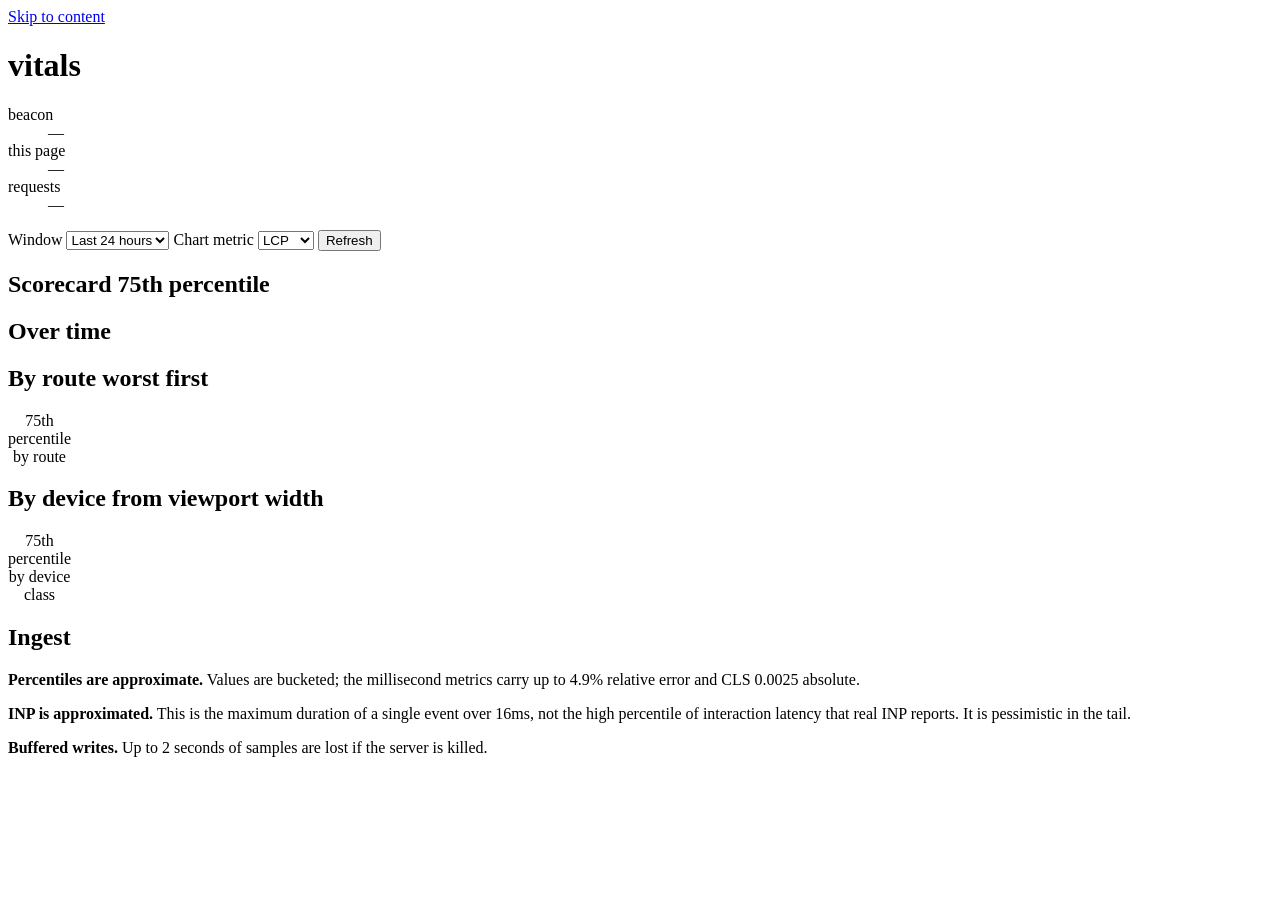
==== internal/dash/assets/index.html @ 46d3b9c7 "Add dashboard UI with inline SVG charts" ====
<!doctype html>
<html lang="en">
<head>
<meta charset="utf-8">
<meta name="viewport" content="width=device-width, initial-scale=1">
<title>vitals</title>
<link rel="stylesheet" href="/dash.css">
<link rel="icon" href="data:image/svg+xml,<svg xmlns='http://www.w3.org/2000/svg' viewBox='0 0 16 16'><text y='13' font-size='13'>&#9679;</text></svg>">
</head>
<body>
<a class="skip" href="#main">Skip to content</a>

<header class="bar">
  <div class="brand">
    <span class="dot" aria-hidden="true"></span>
    <h1>vitals</h1>
  </div>

  <dl class="ledger" aria-label="This page's own weight">
    <div><dt>beacon</dt><dd id="ledger-beacon">&mdash;</dd></div>
    <div><dt>this page</dt><dd id="ledger-page">&mdash;</dd></div>
    <div><dt>requests</dt><dd id="ledger-requests">&mdash;</dd></div>
  </dl>
</header>

<main id="main">
  <form class="controls" id="controls">
    <label>
      <span>Window</span>
      <select id="window" name="window">
        <option value="1h">Last hour</option>
        <option value="6h">Last 6 hours</option>
        <option value="24h" selected>Last 24 hours</option>
        <option value="168h">Last 7 days</option>
        <option value="720h">Last 30 days</option>
      </select>
    </label>
    <label>
      <span>Chart metric</span>
      <select id="metric" name="metric">
        <option value="lcp" selected>LCP</option>
        <option value="inp">INP</option>
        <option value="cls">CLS</option>
        <option value="fcp">FCP</option>
        <option value="ttfb">TTFB</option>
      </select>
    </label>
    <button type="button" id="refresh">Refresh</button>
    <p class="status" id="status" role="status" aria-live="polite"></p>
  </form>

  <section aria-labelledby="scorecard-heading">
    <h2 id="scorecard-heading">Scorecard <span class="sub">75th percentile</span></h2>
    <div class="scorecard" id="scorecard"></div>
  </section>

  <section aria-labelledby="series-heading">
    <h2 id="series-heading">Over time <span class="sub" id="series-sub"></span></h2>
    <figure class="chart">
      <div id="series"></div>
      <figcaption id="series-caption"></figcaption>
    </figure>
  </section>

  <div class="split">
    <section aria-labelledby="routes-heading">
      <h2 id="routes-heading">By route <span class="sub">worst first</span></h2>
      <div class="table-wrap"><table id="routes"><caption class="visually-hidden">75th percentile by route</caption></table></div>
    </section>

    <section aria-labelledby="devices-heading">
      <h2 id="devices-heading">By device <span class="sub">from viewport width</span></h2>
      <div class="table-wrap"><table id="devices"><caption class="visually-hidden">75th percentile by device class</caption></table></div>
    </section>
  </div>

  <section aria-labelledby="ingest-heading">
    <h2 id="ingest-heading">Ingest</h2>
    <dl class="counters" id="counters"></dl>
  </section>

  <footer class="notes">
    <p><strong>Percentiles are approximate.</strong> Values are bucketed; the
    millisecond metrics carry up to 4.9% relative error and CLS 0.0025 absolute.</p>
    <p><strong>INP is approximated.</strong> This is the maximum duration of a
    single event over 16ms, not the high percentile of interaction latency that
    real INP reports. It is pessimistic in the tail.</p>
    <p><strong>Buffered writes.</strong> Up to 2 seconds of samples are lost if
    the server is killed.</p>
  </footer>
</main>

<script src="/dash.js"></script>
</body>
</html>
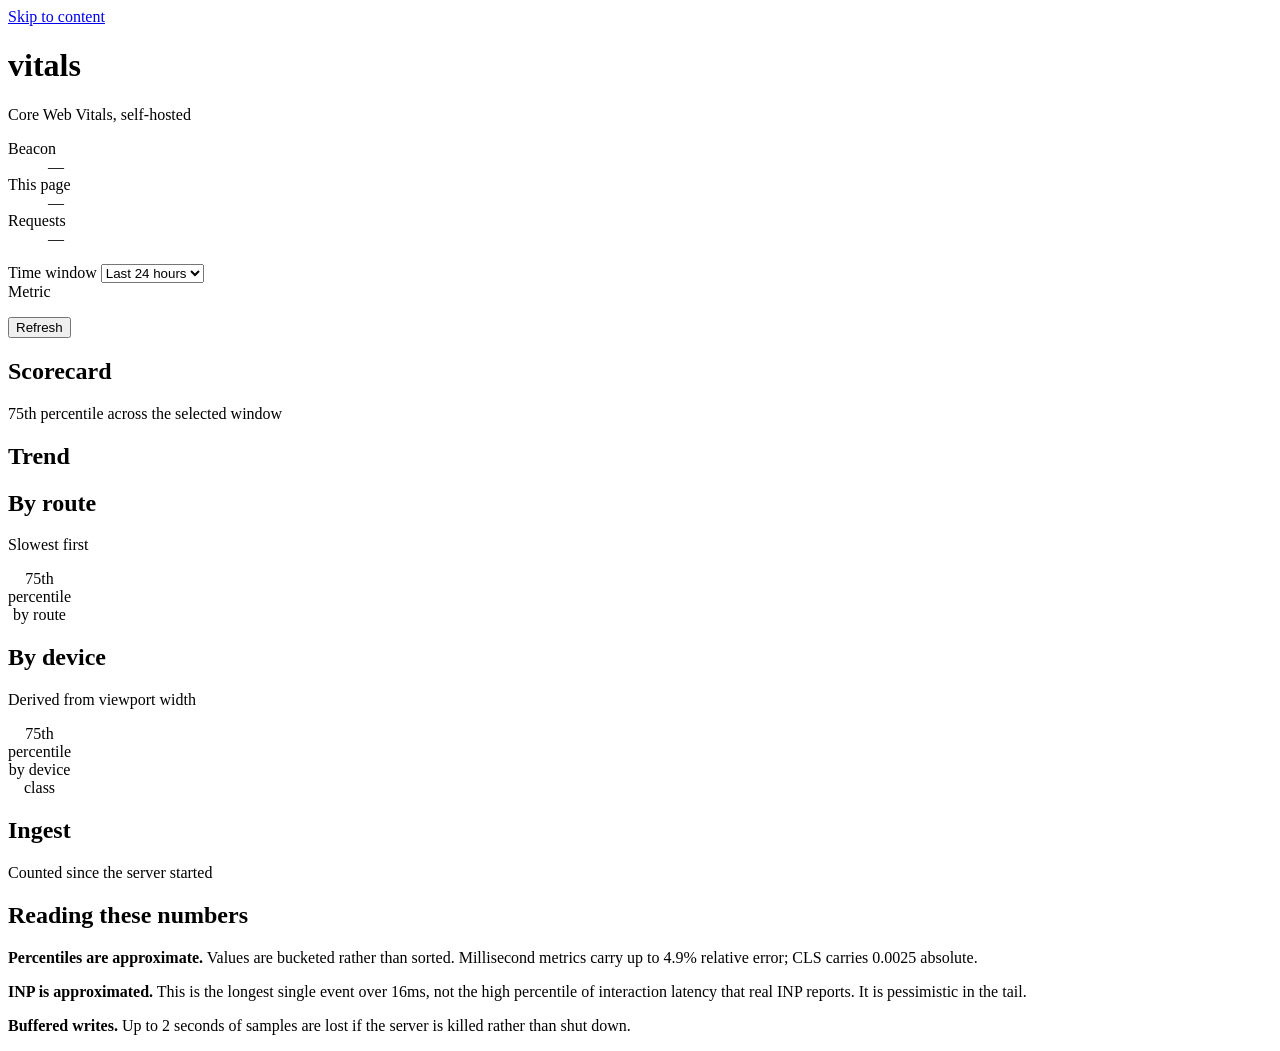
==== commit a3e0b0c3: "Rebuild the dashboard UI around precision over decoration" ====
--- a/internal/dash/assets/index.html
+++ b/internal/dash/assets/index.html
@@ -5,28 +5,40 @@
 <meta name="viewport" content="width=device-width, initial-scale=1">
 <title>vitals</title>
 <link rel="stylesheet" href="/dash.css">
-<link rel="icon" href="data:image/svg+xml,<svg xmlns='http://www.w3.org/2000/svg' viewBox='0 0 16 16'><text y='13' font-size='13'>&#9679;</text></svg>">
+<link rel="icon" href="data:image/svg+xml,<svg xmlns='http://www.w3.org/2000/svg' viewBox='0 0 16 16'><circle cx='8' cy='8' r='6' fill='%23067a52'/></svg>">
 </head>
 <body>
 <a class="skip" href="#main">Skip to content</a>
 
 <header class="bar">
-  <div class="brand">
-    <span class="dot" aria-hidden="true"></span>
-    <h1>vitals</h1>
+  <div class="bar-inner">
+    <div class="brand">
+      <span class="mark" aria-hidden="true"></span>
+      <h1>vitals</h1>
+      <span class="brand-note">Core Web Vitals, self-hosted</span>
+    </div>
+
+    <dl class="ledger" aria-label="This page's own weight">
+      <div>
+        <dt>Beacon</dt>
+        <dd id="ledger-beacon">&mdash;</dd>
+      </div>
+      <div>
+        <dt>This page</dt>
+        <dd id="ledger-page">&mdash;</dd>
+      </div>
+      <div>
+        <dt>Requests</dt>
+        <dd id="ledger-requests">&mdash;</dd>
+      </div>
+    </dl>
   </div>
-
-  <dl class="ledger" aria-label="This page's own weight">
-    <div><dt>beacon</dt><dd id="ledger-beacon">&mdash;</dd></div>
-    <div><dt>this page</dt><dd id="ledger-page">&mdash;</dd></div>
-    <div><dt>requests</dt><dd id="ledger-requests">&mdash;</dd></div>
-  </dl>
 </header>
 
 <main id="main">
-  <form class="controls" id="controls">
-    <label>
-      <span>Window</span>
+  <div class="toolbar">
+    <div class="field">
+      <label for="window">Time window</label>
       <select id="window" name="window">
         <option value="1h">Last hour</option>
         <option value="6h">Last 6 hours</option>
@@ -34,29 +46,34 @@
         <option value="168h">Last 7 days</option>
         <option value="720h">Last 30 days</option>
       </select>
-    </label>
-    <label>
-      <span>Chart metric</span>
-      <select id="metric" name="metric">
-        <option value="lcp" selected>LCP</option>
-        <option value="inp">INP</option>
-        <option value="cls">CLS</option>
-        <option value="fcp">FCP</option>
-        <option value="ttfb">TTFB</option>
-      </select>
-    </label>
-    <button type="button" id="refresh">Refresh</button>
-    <p class="status" id="status" role="status" aria-live="polite"></p>
-  </form>
+    </div>
+
+    <div class="field grow">
+      <span id="metric-label">Metric</span>
+      <div class="segmented" role="radiogroup" aria-labelledby="metric-label" id="metric-group"></div>
+    </div>
+
+    <div class="toolbar-end">
+      <p class="status" id="status" role="status" aria-live="polite"></p>
+      <button type="button" id="refresh">Refresh</button>
+    </div>
+  </div>
 
   <section aria-labelledby="scorecard-heading">
-    <h2 id="scorecard-heading">Scorecard <span class="sub">75th percentile</span></h2>
+    <div class="section-head">
+      <h2 id="scorecard-heading">Scorecard</h2>
+      <p class="section-note">75th percentile across the selected window</p>
+    </div>
     <div class="scorecard" id="scorecard"></div>
   </section>
 
   <section aria-labelledby="series-heading">
-    <h2 id="series-heading">Over time <span class="sub" id="series-sub"></span></h2>
-    <figure class="chart">
+    <div class="section-head">
+      <h2 id="series-heading">Trend</h2>
+      <p class="section-note" id="series-sub"></p>
+    </div>
+    <figure class="panel chart">
+      <div class="chart-readout" id="series-readout" aria-hidden="true"></div>
       <div id="series"></div>
       <figcaption id="series-caption"></figcaption>
     </figure>
@@ -64,29 +81,44 @@
 
   <div class="split">
     <section aria-labelledby="routes-heading">
-      <h2 id="routes-heading">By route <span class="sub">worst first</span></h2>
-      <div class="table-wrap"><table id="routes"><caption class="visually-hidden">75th percentile by route</caption></table></div>
+      <div class="section-head">
+        <h2 id="routes-heading">By route</h2>
+        <p class="section-note">Slowest first</p>
+      </div>
+      <div class="panel table-wrap">
+        <table id="routes"><caption class="visually-hidden">75th percentile by route</caption></table>
+      </div>
     </section>
 
     <section aria-labelledby="devices-heading">
-      <h2 id="devices-heading">By device <span class="sub">from viewport width</span></h2>
-      <div class="table-wrap"><table id="devices"><caption class="visually-hidden">75th percentile by device class</caption></table></div>
+      <div class="section-head">
+        <h2 id="devices-heading">By device</h2>
+        <p class="section-note">Derived from viewport width</p>
+      </div>
+      <div class="panel table-wrap">
+        <table id="devices"><caption class="visually-hidden">75th percentile by device class</caption></table>
+      </div>
     </section>
   </div>
 
   <section aria-labelledby="ingest-heading">
-    <h2 id="ingest-heading">Ingest</h2>
+    <div class="section-head">
+      <h2 id="ingest-heading">Ingest</h2>
+      <p class="section-note">Counted since the server started</p>
+    </div>
     <dl class="counters" id="counters"></dl>
   </section>
 
   <footer class="notes">
-    <p><strong>Percentiles are approximate.</strong> Values are bucketed; the
-    millisecond metrics carry up to 4.9% relative error and CLS 0.0025 absolute.</p>
-    <p><strong>INP is approximated.</strong> This is the maximum duration of a
-    single event over 16ms, not the high percentile of interaction latency that
-    real INP reports. It is pessimistic in the tail.</p>
+    <h2>Reading these numbers</h2>
+    <p><strong>Percentiles are approximate.</strong> Values are bucketed rather
+    than sorted. Millisecond metrics carry up to 4.9% relative error; CLS carries
+    0.0025 absolute.</p>
+    <p><strong>INP is approximated.</strong> This is the longest single event over
+    16ms, not the high percentile of interaction latency that real INP reports.
+    It is pessimistic in the tail.</p>
     <p><strong>Buffered writes.</strong> Up to 2 seconds of samples are lost if
-    the server is killed.</p>
+    the server is killed rather than shut down.</p>
   </footer>
 </main>
 
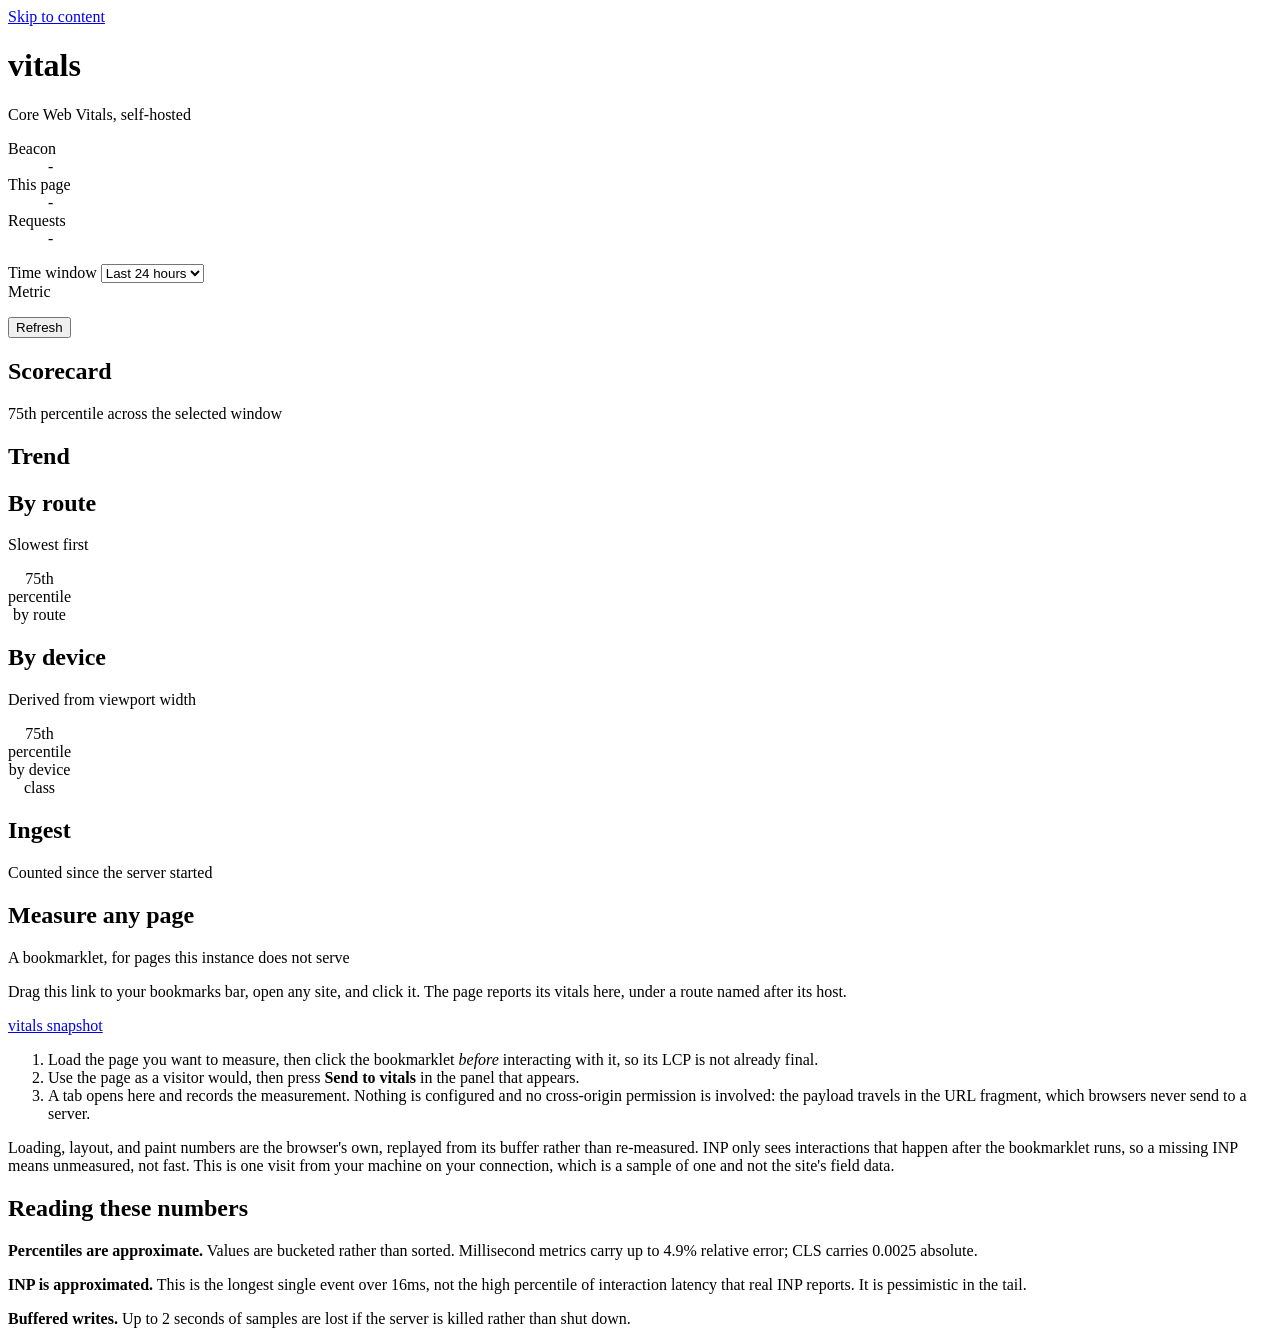
==== commit 517b72fa: "Add a bookmarklet for measuring pages this server does not host" ====
--- a/internal/dash/assets/index.html
+++ b/internal/dash/assets/index.html
@@ -21,15 +21,15 @@
     <dl class="ledger" aria-label="This page's own weight">
       <div>
         <dt>Beacon</dt>
-        <dd id="ledger-beacon">&mdash;</dd>
+        <dd id="ledger-beacon">-</dd>
       </div>
       <div>
         <dt>This page</dt>
-        <dd id="ledger-page">&mdash;</dd>
+        <dd id="ledger-page">-</dd>
       </div>
       <div>
         <dt>Requests</dt>
-        <dd id="ledger-requests">&mdash;</dd>
+        <dd id="ledger-requests">-</dd>
       </div>
     </dl>
   </div>
@@ -109,6 +109,36 @@
     <dl class="counters" id="counters"></dl>
   </section>
 
+  <section aria-labelledby="snap-heading">
+    <div class="section-head">
+      <h2 id="snap-heading">Measure any page</h2>
+      <p class="section-note">A bookmarklet, for pages this instance does not serve</p>
+    </div>
+    <div class="panel snap">
+      <p class="snap-lead">
+        Drag this link to your bookmarks bar, open any site, and click it. The
+        page reports its vitals here, under a route named after its host.
+      </p>
+      <p><a class="snap-link" id="snap-link" href="#">vitals snapshot</a></p>
+      <ol class="snap-steps">
+        <li>Load the page you want to measure, then click the bookmarklet
+        <em>before</em> interacting with it, so its LCP is not already final.</li>
+        <li>Use the page as a visitor would, then press
+        <strong>Send to vitals</strong> in the panel that appears.</li>
+        <li>A tab opens here and records the measurement. Nothing is configured
+        and no cross-origin permission is involved: the payload travels in the
+        URL fragment, which browsers never send to a server.</li>
+      </ol>
+      <p class="snap-caveat">
+        Loading, layout, and paint numbers are the browser's own, replayed from
+        its buffer rather than re-measured. INP only sees interactions that
+        happen after the bookmarklet runs, so a missing INP means unmeasured,
+        not fast. This is one visit from your machine on your connection, which
+        is a sample of one and not the site's field data.
+      </p>
+    </div>
+  </section>
+
   <footer class="notes">
     <h2>Reading these numbers</h2>
     <p><strong>Percentiles are approximate.</strong> Values are bucketed rather
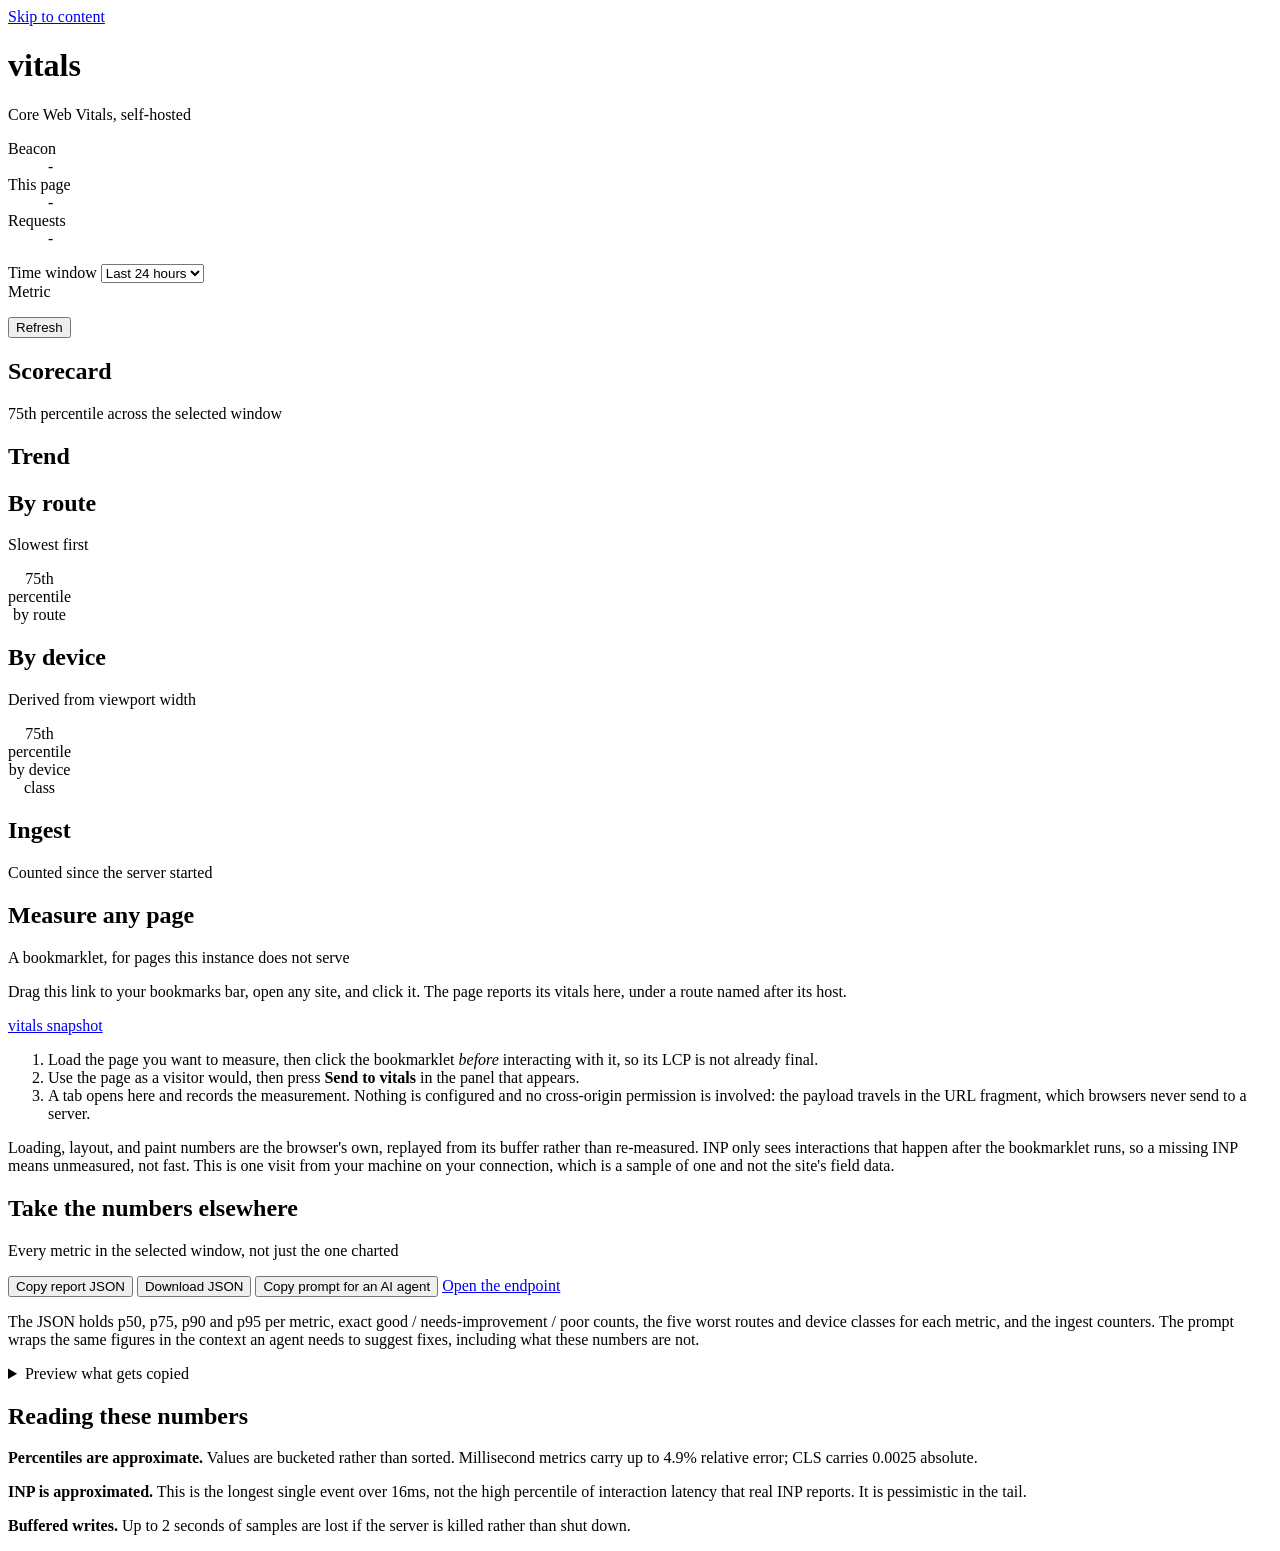
==== commit d27e672b: "Let the dashboard export a window as JSON or as a prompt" ====
--- a/internal/dash/assets/index.html
+++ b/internal/dash/assets/index.html
@@ -139,6 +139,36 @@
     </div>
   </section>
 
+  <section aria-labelledby="export-heading">
+    <div class="section-head">
+      <h2 id="export-heading">Take the numbers elsewhere</h2>
+      <p class="section-note">Every metric in the selected window, not just the one charted</p>
+    </div>
+    <div class="panel export">
+      <div class="export-actions">
+        <button type="button" id="copy-json">Copy report JSON</button>
+        <button type="button" id="download-json">Download JSON</button>
+        <button type="button" id="copy-prompt">Copy prompt for an AI agent</button>
+        <a class="export-raw" id="open-json" href="/api/report" target="_blank" rel="noopener">Open the endpoint</a>
+      </div>
+      <p class="export-status" id="export-status" role="status" aria-live="polite"></p>
+      <p class="export-lead">
+        The JSON holds p50, p75, p90 and p95 per metric, exact good /
+        needs-improvement / poor counts, the five worst routes and device
+        classes for each metric, and the ingest counters. The prompt wraps the
+        same figures in the context an agent needs to suggest fixes, including
+        what these numbers are not.
+      </p>
+      <details class="export-preview">
+        <summary>Preview what gets copied</summary>
+        <label class="visually-hidden" for="export-text">Copied text</label>
+        <textarea id="export-text" readonly rows="14" spellcheck="false"></textarea>
+        <p class="export-hint">If the clipboard is unavailable, the text appears
+        here instead. Select it and copy manually.</p>
+      </details>
+    </div>
+  </section>
+
   <footer class="notes">
     <h2>Reading these numbers</h2>
     <p><strong>Percentiles are approximate.</strong> Values are bucketed rather
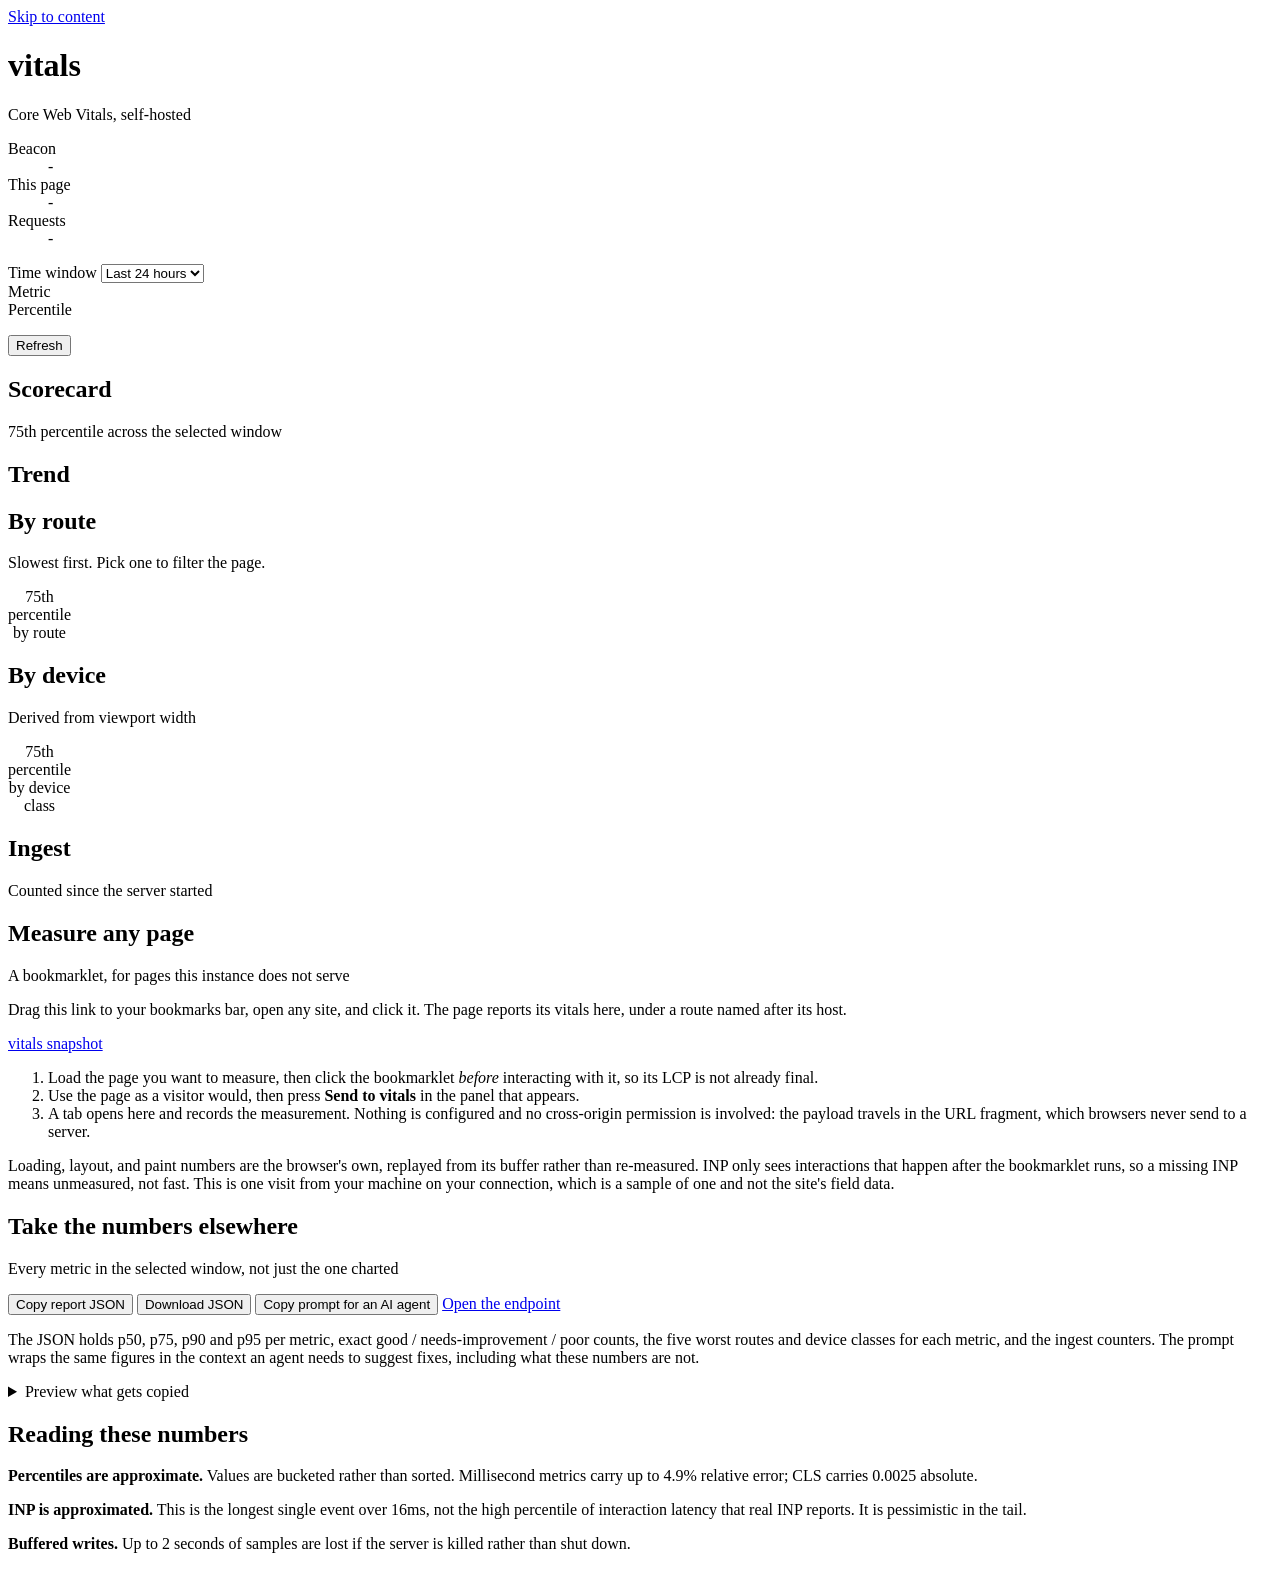
==== commit edc8368d: "Make the reported percentile selectable" ====
--- a/internal/dash/assets/index.html
+++ b/internal/dash/assets/index.html
@@ -53,16 +53,27 @@
       <div class="segmented" role="radiogroup" aria-labelledby="metric-label" id="metric-group"></div>
     </div>
 
+    <div class="field">
+      <span id="pct-label">Percentile</span>
+      <div class="segmented" role="radiogroup" aria-labelledby="pct-label" id="pct-group"></div>
+    </div>
+
     <div class="toolbar-end">
       <p class="status" id="status" role="status" aria-live="polite"></p>
       <button type="button" id="refresh">Refresh</button>
     </div>
   </div>
 
+  <div class="filter" id="filter" hidden>
+    <span class="filter-label">Filtered to route</span>
+    <code class="filter-route" id="filter-route"></code>
+    <button type="button" id="filter-clear">Clear filter</button>
+  </div>
+
   <section aria-labelledby="scorecard-heading">
     <div class="section-head">
       <h2 id="scorecard-heading">Scorecard</h2>
-      <p class="section-note">75th percentile across the selected window</p>
+      <p class="section-note" id="scorecard-sub">75th percentile across the selected window</p>
     </div>
     <div class="scorecard" id="scorecard"></div>
   </section>
@@ -83,7 +94,7 @@
     <section aria-labelledby="routes-heading">
       <div class="section-head">
         <h2 id="routes-heading">By route</h2>
-        <p class="section-note">Slowest first</p>
+        <p class="section-note">Slowest first. Pick one to filter the page.</p>
       </div>
       <div class="panel table-wrap">
         <table id="routes"><caption class="visually-hidden">75th percentile by route</caption></table>
